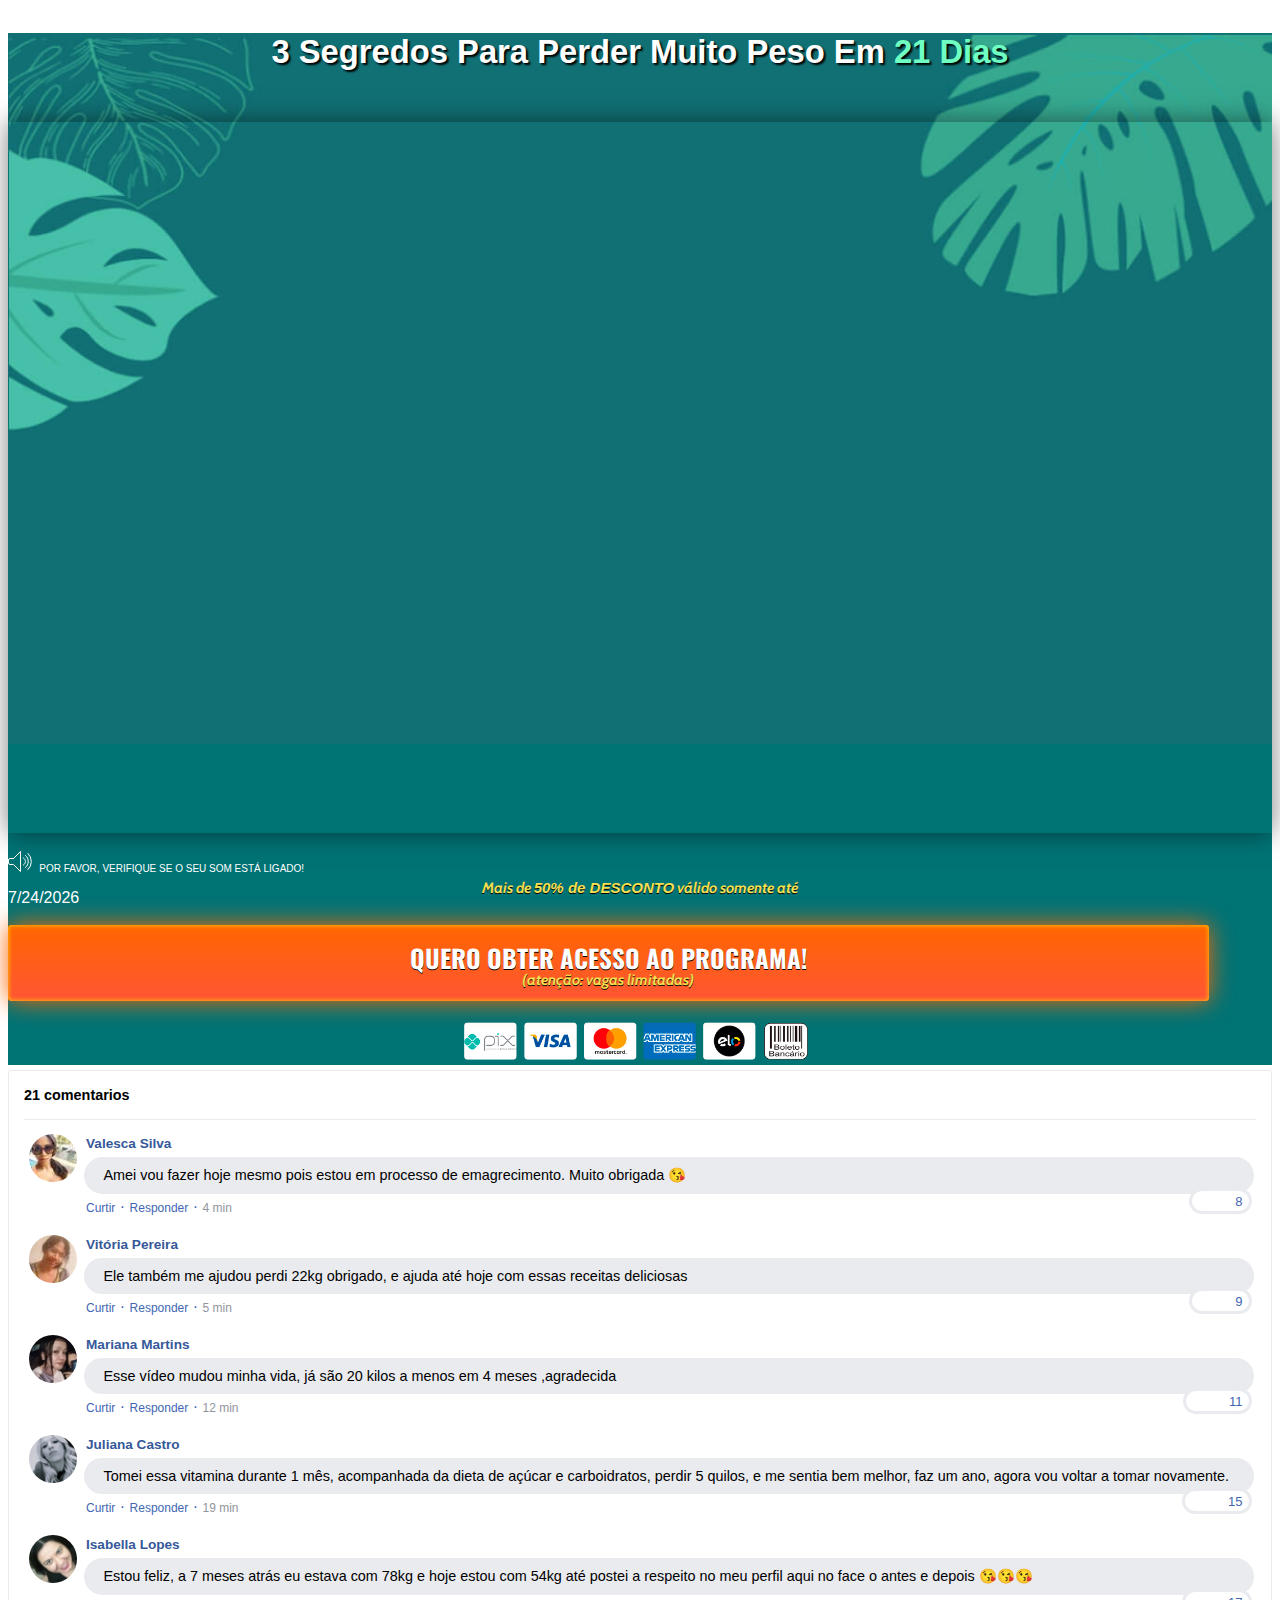
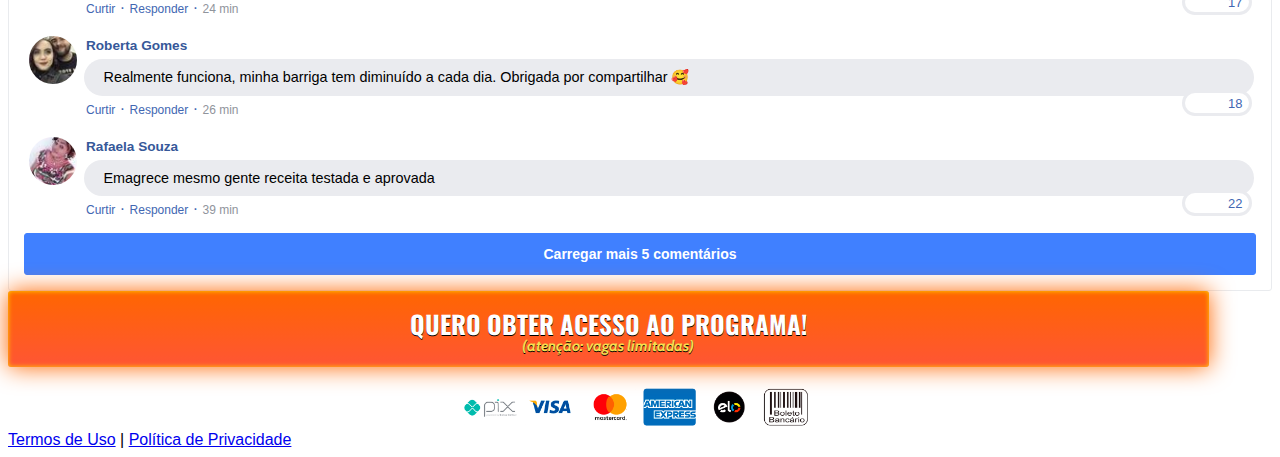
==== index.html @ ea925085 "Add files via upload" ====
<!DOCTYPE html>
<html lang="pt-br">
  <head>
    <meta charset="utf-8">
    <meta name="viewport" content="width=device-width, initial-scale=1, shrink-to-fit=no">

    <link rel="stylesheet" href="https://stackpath.bootstrapcdn.com/bootstrap/4.1.3/css/bootstrap.min.css" integrity="sha384-MCw98/SFnGE8fJT3GXwEOngsV7Zt27NXFoaoApmYm81iuXoPkFOJwJ8ERdknLPMO" crossorigin="anonymous">

    <link rel="preconnect" href="https://fonts.googleapis.com">
    <link rel="preconnect" href="https://fonts.gstatic.com" crossorigin>
    <link href="https://fonts.googleapis.com/css2?family=Cabin:ital,wght@0,400;0,500;0,600;0,700;1,400;1,500;1,600;1,700&family=Dosis:wght@200;300;400;500;600;700;800&family=Oswald:wght@200;300;400;500;600;700&family=Signika:wght@300;400;500;600;700&display=swap" rel="stylesheet">

    <link rel="stylesheet" href="./assets/css/com.css">
 
    <!-- Título da Página -->
    <title>Protocolo Zero Barriga</title>
    
    <style type="text/css">
      header {
        color: white;
        background-image: url("assets/img/bg1.jpeg");
        background-size: 100%;
        background-repeat: no-repeat;
        background-color: #007375;
      }
    </style>
<!-- Meta Pixel Code -->

<!-- End Meta Pixel Code -->
  </head>
  <body>      
    <header class="py-4">
      <div class="container">
        <div class="row justify-content-center">
          <div class="col-lg-8 text-center">

            <!-- Imagem Ultrasecreto -->
            <!-- Headline -->
            <center><h3 class="col-lg-10 text-center" class="my-4" style="font-size: 32.75px; text-shadow: #000000 2px 2px 2px;"><b>3 Segredos Para Perder Muito Peso Em <font color="#70FFC3">21 Dias</font></b></h3></center>
              <br>
            <!-- VSL -->
            <div style="position:relative;padding-top:56.25%;"><iframe id="panda-11cfcc53-808c-4dbc-b076-904ad2efe45a" src="https://player-vz-678eb4de-41e.tv.pandavideo.com.br/embed/?v=11cfcc53-808c-4dbc-b076-904ad2efe45a" style="border:none;position:absolute;top:0;left:0; box-shadow: 0 0 1.5em rgba(0, 0, 0, 0.5);" allow="accelerometer;gyroscope;autoplay;encrypted-media;picture-in-picture" allowfullscreen=true width="100%" height="100%"></iframe></div>

            <!-- Aviso Verificar Som -->
            <br>
            <svg version="1.1" id="Camada_1" xmlns="http://www.w3.org/2000/svg" xmlns:xlink="http://www.w3.org/1999/xlink" x="0px" y="0px" <svg xmlns="http://www.w3.org/2000/svg" id="Group_322" data-name="Group 322" width="23.999" height="21" viewBox="0 0 23.999 21">
              <path id="Stroke_1814" data-name="Stroke 1814" d="M5,7H1.5A1.5,1.5,0,0,0,0,8.5v3A1.5,1.5,0,0,0,1.5,13H5l7,7V0L5,7Z" transform="translate(0.5 0.5)" fill="none" stroke="#fff" stroke-linecap="round" stroke-linejoin="round" stroke-miterlimit="10" stroke-width="1" />
              <path id="Stroke_1815" data-name="Stroke 1815" d="M0,0A10.894,10.894,0,0,1,0,16" transform="translate(20 2.5)" fill="none" stroke="#fff" stroke-linecap="round" stroke-linejoin="round" stroke-miterlimit="10" stroke-width="1" />
              <path id="Stroke_1816" data-name="Stroke 1816" d="M0,0A7.535,7.535,0,0,1,0,12" transform="translate(17.5 4.5)" fill="none" stroke="#fff" stroke-linecap="round" stroke-linejoin="round" stroke-miterlimit="10" stroke-width="1" />
              <path id="Stroke_1817" data-name="Stroke 1817" d="M0,0C2.677,1.947,2.669,5.061,0,7" transform="translate(15.5 7)" fill="none" stroke="#fff" stroke-linecap="round" stroke-linejoin="round" stroke-miterlimit="10" stroke-width="1" />
              </svg>
              <text transform="matrix(1 0 0 1 6.7409 23.4704)" class="st0 st1 st2"><font size="1px">&nbsp;POR FAVOR, VERIFIQUE SE O SEU SOM ESTÁ LIGADO!</font></text>
              
            <!-- Botão 1 -->
            <div id="cta1" class="mt-4 d-none">
              <p class="span-btn2">Mais de <b>50% de DESCONTO</b> válido somente até </p><div>
                <script>
                date = new Date().toLocaleDateString();
                document.write(date);
                </script>
                </div><br>
              <a href="https://pay.kiwify.com.br/TQoGvUc" class="a-btn" style="text-decoration: none;">
                <span class="span-btn">QUERO OBTER ACESSO AO PROGRAMA!</span>
                <span class="span-btn2">(atenção: vagas limitadas)</a>
                </span>
                <!-- Bandeiras do cartão -->
                <center>
                  <img height="40px" style="padding-top: 10px;" src="assets/img/bandeiras.png">
                </center>
            </div>
          </div>
        </div>
      </div>
    </header>

     <!-- Depoimentos -->
    <section class="comments py-4">
      <div class="container">
        <div class="row justify-content-center">
          <div class="col-lg-8">
            <div class="fb-comments" style="margin-top: 5px;">
              <div class="fb-comments-header">
                <span>21 comentarios</span>
              </div>
              <div class="fb-comments-wrapper" id="2">
                <table class="fb-comments-comment">
                  <tbody>
                    <tr>
                      <td rowspan="3" class="fb-comments-comment-img"><img
                          src="./assets/img/comentarios/m2.jpeg"></td>
                      <td>
                        <font class="fb-comments-comment-name">
                          <name>Valesca Silva</name>
                        </font>
                      </td>
                    </tr>
                    <tr>
                      <td class="fb-comments-comment-text">Amei vou fazer hoje mesmo pois estou em processo de emagrecimento. Muito obrigada 😘</td>
                    </tr>
                    <tr>
                      <td class="fb-comments-comment-actions">
                        <like>Curtir</like>
                        ·
                        <reply>Responder</reply>
                        ·
                        <likes>8</likes>
                        
                        <date>4 min</date>
                      </td>
                    </tr>
                  </tbody>
                </table>
              </div>
              <div class="fb-comments-wrapper" id="3">
                <table class="fb-comments-comment">
                  <tbody>
                    <tr>
                      <td rowspan="3" class="fb-comments-comment-img"><img
                          src="./assets/img/comentarios/m3.jpeg"></td>
                      <td>
                        <font class="fb-comments-comment-name">
                          <name>Vitória Pereira</name>
                        </font>
                      </td>
                    </tr>
                    <tr>
                      <td class="fb-comments-comment-text">Ele também me ajudou perdi 22kg obrigado, e ajuda até hoje com essas receitas deliciosas</td>
                    </tr>
                    <tr>
                      <td class="fb-comments-comment-actions">
                        <like>Curtir</like>
                        ·
                        <reply>Responder</reply>
                        ·
                        <likes>9</likes>
                        
                        <date>5 min</date>
                      </td>
                    </tr>
                  </tbody>
                </table>
              </div>
              <div class="fb-comments-wrapper" id="4">
                <table class="fb-comments-comment">
                  <tbody>
                    <tr>
                      <td rowspan="3" class="fb-comments-comment-img"><img
                          src="./assets/img/comentarios/m4.jpeg"></td>
                      <td>
                        <font class="fb-comments-comment-name">
                          <name>Mariana Martins</name>
                        </font>
                      </td>
                    </tr>
                    <tr>
                      <td class="fb-comments-comment-text">Esse vídeo mudou minha vida, já são 20 kilos a menos em 4 meses ,agradecida</td>
                    </tr>
                    <tr>
                      <td class="fb-comments-comment-actions">
                        <like>Curtir</like>
                        ·
                        <reply>Responder</reply>
                        ·
                        <likes>11</likes>
                        
                        <date>12 min</date>
                      </td>
                    </tr>
                  </tbody>
                </table>
              </div>
              <div class="fb-comments-wrapper" id="5">
                <table class="fb-comments-comment">
                  <tbody>
                    <tr>
                      <td rowspan="3" class="fb-comments-comment-img"><img
                          src="./assets/img/comentarios/m5.jpeg"></td>
                      <td>
                        <font class="fb-comments-comment-name">
                          <name>Juliana Castro</name>
                        </font>
                      </td>
                    </tr>
                    <tr>
                      <td class="fb-comments-comment-text">Tomei essa vitamina durante 1 mês, acompanhada da dieta de açúcar e carboidratos, perdir 5 quilos, e me sentia bem melhor, faz um ano, agora vou voltar a tomar novamente.</td>
                    </tr>
                    <tr>
                      <td class="fb-comments-comment-actions">
                        <like>Curtir</like>
                        ·
                        <reply>Responder</reply>
                        ·
                        <likes>15</likes>
                        
                        <date>19 min</date>
                      </td>
                    </tr>
                  </tbody>
                </table>
              </div>
              <div class="fb-comments-wrapper" id="6">
                <table class="fb-comments-comment">
                  <tbody>
                    <tr>
                      <td rowspan="3" class="fb-comments-comment-img"><img
                          src="./assets/img/comentarios/m6.jpeg"></td>
                      <td>
                        <font class="fb-comments-comment-name">
                          <name>Isabella Lopes</name>
                        </font>
                      </td>
                    </tr>
                    <tr>
                      <td class="fb-comments-comment-text">Estou feliz, a 7 meses atrás eu estava com 78kg e hoje estou com 54kg até postei a respeito no meu perfil aqui no face o antes e depois 😘😘😘</td>
                    </tr>
                    <tr>
                      <td class="fb-comments-comment-actions">
                        <like>Curtir</like>
                        ·
                        <reply>Responder</reply>
                        ·
                        <likes>17</likes>
                        
                        <date>24 min</date>
                      </td>
                    </tr>
                  </tbody>
                </table>
              </div>
              <div class="fb-comments-wrapper" id="7">
                <table class="fb-comments-comment">
                  <tbody>
                    <tr>
                      <td rowspan="3" class="fb-comments-comment-img"><img
                          src="./assets/img/comentarios/m7.jpeg"></td>
                      <td>
                        <font class="fb-comments-comment-name">
                          <name>Roberta Gomes</name>
                        </font>
                      </td>
                    </tr>
                    <tr>
                      <td class="fb-comments-comment-text">Realmente funciona, minha barriga tem diminuído a cada dia. Obrigada por compartilhar 🥰</td>
                    </tr>
                    <tr>
                      <td class="fb-comments-comment-actions">
                        <like>Curtir</like>
                        ·
                        <reply>Responder</reply>
                        ·
                        <likes>18</likes>
                        
                        <date>26 min</date>
                      </td>
                    </tr>
                  </tbody>
                </table>
              </div>
              <div class="fb-comments-wrapper" id="9">
                <table class="fb-comments-comment">
                  <tbody>
                    <tr>
                      <td rowspan="3" class="fb-comments-comment-img"><img
                          src="./assets/img/comentarios/m11.jpeg">
                      </td>
                      <td>
                        <font class="fb-comments-comment-name">
                          <name>Rafaela Souza</name>
                        </font>
                      </td>
                    </tr>
                    <tr>
                      <td class="fb-comments-comment-text">Emagrece mesmo gente receita testada e aprovada</td>
                    </tr>
                    <tr>
                      <td class="fb-comments-comment-actions">
                        <like>Curtir</like>
                        ·
                        <reply>Responder</reply>
                        ·
                        <likes>22</likes>
                        
                        <date>39 min</date>
                      </td>
                    </tr>
                  </tbody>
                </table>
              </div>
              <button class="fb-comments-loadmore" onclick="javascript:loadMore();">Carregar mais 5 comentários</button>
              <div style="display:none" id="more">
                <div class="fb-comments-wrapper">
                  <table class="fb-comments-comment" id="10">
                    <tbody>
                      <tr>
                        <td rowspan="3" class="fb-comments-comment-img"><img
                            src="./assets/img/comentarios/m12.jpeg">
                        </td>
                        <td>
                          <font class="fb-comments-comment-name">
                            <name>Ana Sofia</name>
                          </font>
                        </td>
                      </tr>
                      <tr>
                        <td class="fb-comments-comment-text">Maravilhosa melhor de todas fez 7dias tomando e 7 klos já conseguir eliminar tô muito feliz obrigado 😍😍😍</td>
                      </tr>
                      <tr>
                        <td class="fb-comments-comment-actions">
                          <like>Curtir</like>
                          ·
                          <reply>Responder</reply>
                          ·
                          <likes>41</likes>
                          
                          <date>1 h</date>
                        </td>
                      </tr>
                    </tbody>
                  </table>
                </div>
                <div class="fb-comments-wrapper" id="11">
                  <table class="fb-comments-comment">
                    <tbody>
                      <tr>
                        <td rowspan="3" class="fb-comments-comment-img"><img
                            src="./assets/img/comentarios/m15.jpeg">
                        </td>
                        <td>
                          <font class="fb-comments-comment-name">
                            <name>Laura Flores</name>
                          </font>
                        </td>
                      </tr>
                      <tr>
                        <td class="fb-comments-comment-text">Eu já estou tomando, já eliminei 7 kls, já fez muita diferença, minhas roupas estavam todas apertadas,  ágora já estão largas, estou num pós operatório de coluna por isso engordei muito 15 Kg, estava sentindo muita dor agora amenizou muito depois que emagreci já consigo andar mais q antes 🙏🙏🙏🙏🙏🙏</td>
                      </tr>
                      <tr>
                        <td class="fb-comments-comment-actions">
                          <like>Curtir</like>
                          ·
                          <reply>Responder</reply>
                          ·
                          <likes>40</likes>
                          
                          <date>1 h</date>
                        </td>
                      </tr>
                    </tbody>
                  </table>
                </div>
                <div class="fb-comments-wrapper" id="12">
                  <table class="fb-comments-comment">
                    <tbody>
                      <tr>
                        <td rowspan="3" class="fb-comments-comment-img"><img
                            src="./assets/img/comentarios/m16.jpeg">
                        </td>
                        <td>
                          <font class="fb-comments-comment-name">
                            <name>Daniela Costa</name>
                          </font>
                        </td>
                      </tr>
                      <tr>
                        <td class="fb-comments-comment-text">Muito Obrigada tem me ajudado e muito,Adorei ...Durmo super bem e vendo resultado ..🌹🥰🙋</td>
                      </tr>
                      <tr>
                        <td class="fb-comments-comment-actions">
                          <like>Curtir</like>
                          ·
                          <reply>Responder</reply>
                          ·
                          <likes>47</likes>
                          
                          <date>1 h</date>
                        </td>
                      </tr>
                    </tbody>
                  </table>
                </div>
                <div class="fb-comments-wrapper" id="13">
                  <table class="fb-comments-comment">
                    <tbody>
                      <tr>
                        <td rowspan="3" class="fb-comments-comment-img"><img
                            src="./assets/img/comentarios/m17.jpeg"></td>
                        <td>
                          <font class="fb-comments-comment-name">
                            <name>Juliana Dias</name>
                          </font>
                        </td>
                      </tr>
                      <tr>
                        <td class="fb-comments-comment-text">Em duas semanas comecei a ver resultados, muito bom</td>
                      </tr>
                      <tr>
                        <td class="fb-comments-comment-actions">
                          <like>Curtir</like>
                          ·
                          <reply>Responder</reply>
                          ·
                          <likes>50</likes>
                          
                          <date>1 h</date>
                        </td>
                      </tr>
                    </tbody>
                  </table>
                </div>
                <div class="fb-comments-wrapper">
                  <table class="fb-comments-comment" id="14">
                    <tbody>
                      <tr>
                        <td rowspan="3" class="fb-comments-comment-img"><img
                            src="./assets/img/comentarios/m18.jpeg">
                        </td>
                        <td>
                          <font class="fb-comments-comment-name">
                            <name>Isabelle Correia</name>
                          </font>
                        </td>
                      </tr>
                      <tr>
                        <td class="fb-comments-comment-text">Meu irmão perdeu 6 kl em 15 dias... vou começar hj rsrs</td>
                      </tr>
                      <tr>
                        <td class="fb-comments-comment-actions">
                          <like>Curtir</like>
                          ·
                          <reply>Responder</reply>
                          ·
                          <likes>66</likes>
                          
                          <date>1 h</date>
                        </td>
                      </tr>
                    </tbody>
                  </table>
                </div>
              </div>
            </div>
            <!-- Botão 2 -->
            <div id="cta2" class="mt-4 d-none">
              <a href="https://pay.kiwify.com.br/TQoGvUc" class="a-btn" style="text-decoration: none;">
                <span class="span-btn">QUERO OBTER ACESSO AO PROGRAMA!</span>
                <span class="span-btn2">(atenção: vagas limitadas)</span>
              </a>
              <center>
                <img height="40px" style="padding-top: 10px;" src="assets/img/bandeiras.png">
              </center>
            </div>
          </div>
        </div>
      </div>
    </section>

    <footer class="bg-dark py-3 text-center">
      <div class="text-white"><a href="termos.html" class="text-white">Termos de Uso</a> | <a href="privacidade.html" class="text-white">Política de Privacidade</a></div>
    </footer>

    <script type="text/javascript">
      setTimeout(() => {document.getElementById("cta1").classList.remove("d-none"); document.getElementById("cta2").classList.remove("d-none")}, 1702000); // temporização da Call to Action (em milissegundos)
    </script>

    <script src="https://code.jquery.com/jquery-3.3.1.slim.min.js" integrity="sha384-q8i/X+965DzO0rT7abK41JStQIAqVgRVzpbzo5smXKp4YfRvH+8abtTE1Pi6jizo" crossorigin="anonymous"></script>
    <script src="https://cdnjs.cloudflare.com/ajax/libs/popper.js/1.14.3/umd/popper.min.js" integrity="sha384-ZMP7rVo3mIykV+2+9J3UJ46jBk0WLaUAdn689aCwoqbBJiSnjAK/l8WvCWPIPm49" crossorigin="anonymous"></script>
    <script src="https://stackpath.bootstrapcdn.com/bootstrap/4.1.3/js/bootstrap.min.js" integrity="sha384-ChfqqxuZUCnJSK3+MXmPNIyE6ZbWh2IMqE241rYiqJxyMiZ6OW/JmZQ5stwEULTy" crossorigin="anonymous"></script>
    <script src="./assets/js/com.js"></script>
  </body>
</html>
---- assets/css/com.css ----
@media (max-width: 768px) {
  .video-player {
    width: 100%;
    background: 0 0;
  }
  .video-player iframe {
    width: 100%;
    height: 100%;
    top: 0;
    margin: auto;
  }
  #frame {
    width: 100%;
    height: 100%;
    top: 0;
    margin: auto;
  }
}

* {
  font-family: helvetica, arial, sans-serif;
}

body {
  font-size: 16px;
}

.fb-comments {
  border: 1px solid #e9ebee;
  border-radius: 3px;
  padding: 0 15px;
  padding-bottom: 15px;
  margin: auto;
  position: relative;
  color: #4267b2;
}

.fb-comments-header {
  padding: 15px 0;
  border-bottom: 1px solid #e9ebee;
}

.fb-comments-header span {
  color: #000;
  font-weight: 700;
  font-size: 0.9em;
}

.fb-comments-comment {
  border: none;
  padding: 0;
  margin: 10px 0;
  width: 100%;
}

.fb-comments-reply-wrapper {
  margin-left: 60px;
  border-left: 1px dotted #e9ebee;
  padding-left: 5px;
}

tr,
td {
  border: none;
  margin: 0;
}

td {
  padding: 2.5px;
}

tr {
  padding: 2.5px 0;
}

.fb-comments-comment-img {
  vertical-align: top;
  width: 48px;
  padding-right: 5px;
}

.fb-comments-comment-img img {
  max-width: 48px;
  border-radius: 25px;
}

.fb-comments-comment-name {
  font-size: 0.85em;
}

.fb-comments-comment-name name {
  color: #365899;
  text-decoration: none;
  font-weight: 700;
  cursor: pointer;
  cursor: hand;
}

.fb-comments-comment-name name:hover {
  text-decoration: underline;
}

.fb-comments-comment-name occupation {
  color: #90949c;
}

.fb-comments-comment-text {
  font-size: 0.9em;
  color: #000;
  border-radius: 21px;
  background-color: #eaebef;
  padding: 10px 20px;
}

.fb-comments-comment-actions like,
.fb-comments-comment-actions reply {
  font-size: 0.75em;
  color: #4267b2;
  text-decoration: none;
  cursor: pointer;
  cursor: hand;
}

.fb-comments-comment-actions like.liked {
  color: #90949c;
}

.fb-comments-comment-actions like:hover,
.fb-comments-comment-actions reply:hover {
  text-decoration: underline;
}

.fb-comments-comment-actions likes {
  font-size: 13px;
  background: url(https://cloudcode.site/likes.png);
  background-repeat: no-repeat;
  padding-left: 43px;
  padding-right: 6px;
  padding-top: 3px;
  padding-bottom: 2px;
  margin-top: -10px;
  float: right;
  background-color: #fff;
  border: solid #eaebef;
  border-radius: 19px;
}

.fb-comments-comment-actions date {
  font-size: 0.75em;
  color: #90949c;
  text-decoration: none;
  cursor: pointer;
  cursor: hand;
}

.fb-comments-comment-actions date:hover {
  text-decoration: underline;
}

.fb-comments-loadmore {
  background: #4080ff;
  border: 1px solid #4080ff;
  border-radius: 3px;
  box-sizing: border-box;
  color: #fff;
  font-size: 14px;
  padding: 0.875em;
  text-shadow: none;
  width: 100%;
  font-weight: 700;
  cursor: hand;
  cursor: pointer;
}

.fb-reply-input {
  border: 1px solid lightgrey;
  border-radius: 3px;
  width: 100%;
  padding: 5px 7.5px;
  font-size: 0.75em;
  color: #000;
  outline: none;
}

.fb-reply-input:hover,
.fb-reply-button:hover {
  outline: none;
}

.fb-reply-button {
  background: #4080ff;
  border: 1px solid #4080ff;
  border-radius: 3px;
  box-sizing: border-box;
  color: #fff;
  font-size: 0.75em;
  padding: 5px 7.5px;
  text-shadow: none;
  width: 100%;
  font-weight: 700;
  cursor: hand;
  cursor: pointer;
  outline: none;
}

.bbtn {
  width: 100%;
  max-width: 449px;
}

@media (max-width: 768px) {
  .video-player {
    margin-top: 0 !important;
  }
}

.a-btn {
  text-decoration: none;
  -webkit-font-smoothing: antialiased;
  margin: 0;
  border: 0; 
  font: inherit; 
  vertical-align: baseline;
  color: #2e82bc; 
  outline: 0; 
  line-height: 1; 
  text-align: center; 
  position:relative!important; display: inline-block!important;
  border-style: solid; 
  width: 95%; padding-left: 0!important; padding-right: 0!important; 
  margin-bottom: 10px; 
  padding: 22px 44px; border-color: #ff5535; border-width: 0px; 
  border-radius: 6px; 
  background: linear-gradient(to bottom, #ff6600 0%, #ff5535 100%); 
  box-shadow: inset 0 0 0.3em gold, 0 0 1.5em #ff6600;
  text-decoration: none!important;
}

/*Botão Pulsa*/

.a-btn a {

text-decoration:none;
display: inline-block;
font-size: 1.1em;
font-family:Verdana, Geneva, sans-serif;
-webkit-transition: all 0.4s;
-moz-transition: all 0.4s;
-o-transition: all 0.4s;
transition: all 0.4s;

}

.a-btn {
padding: 20px 30px;
color: #fff;
background-color: #d20000;
border-radius:3px; 
-webkit-animation: pulse 1s ease infinite;
-moz-animation: pulse 1s ease infinite;
-ms-animation: pulse 1s ease infinite;
-o-animation: pulse 1s ease infinite;
animation: pulse 1s ease infinite;
}

.a-btn:hover {
color: #fff;
}

@-webkit-keyframes pulse {
0% {
-webkit-transform: scale(1);
}

25% {
-webkit-transform: scale(1.1);
}

50% {
-webkit-transform: scale(1);
}

100% {
-webkit-transform: scale(1);
}
}

@-moz-keyframes pulse {
0% {
-moz-transform: scale(1);
}

25% {
-moz-transform: scale(1.1);
}

50% {
-moz-transform: scale(1);
}

100% {
-moz-transform: scale(1);
}
}

@-ms-keyframes pulse {
0% {
-ms-transform: scale(1);
}

25% {
-ms-transform: scale(1.1);
}

50% {
-ms-transform: scale(1);
}

100% {
-ms-transform: scale(1);
}
}

@-o-keyframes pulse {

0% { -o-transform: scale(1); }
25% { -o-transform: scale(1.1); }
50% { -o-transform: scale(1); }
100% { -o-transform: scale(1); } 

}

@keyframes pulse { 

0% {transform: scale(1);}
50% {transform: scale(1.1);}
100% {transform: scale(1);}
}

/*Botão Pulsa*/


    .span-btn {
      text-decoration: none;
      -webkit-font-smoothing: antialiased; 
      text-align: center;
      margin: 0; 
      border: 0; 
      font: inherit;
      vertical-align: baseline;
      display: block; 
      position: relative; 
      z-index: 1; 
      padding: 0 15px; 
      white-space: normal; 
      font-size: 25px;
      color: #ffffff; 
      font-family: Oswald; 
      font-weight: bold; 
      text-shadow: #000000 0px 1px 0px;
      text-decoration: none;
    }
    .span-btn2 {
      -webkit-font-smoothing: antialiased; 
      text-align: center;
      padding: 0; border: 0;
      font: inherit; 
      vertical-align: baseline; 
      display: block; 
      position: relative;
      z-index: 1; 
      margin: .2em 0 -.5em; 
      font-size: 15px; 
      color: #f5e051; 
      font-family: Cabin; 
      font-weight: bold; 
      font-style: italic;
      text-shadow: #000000 0px 1px 0px;
    }
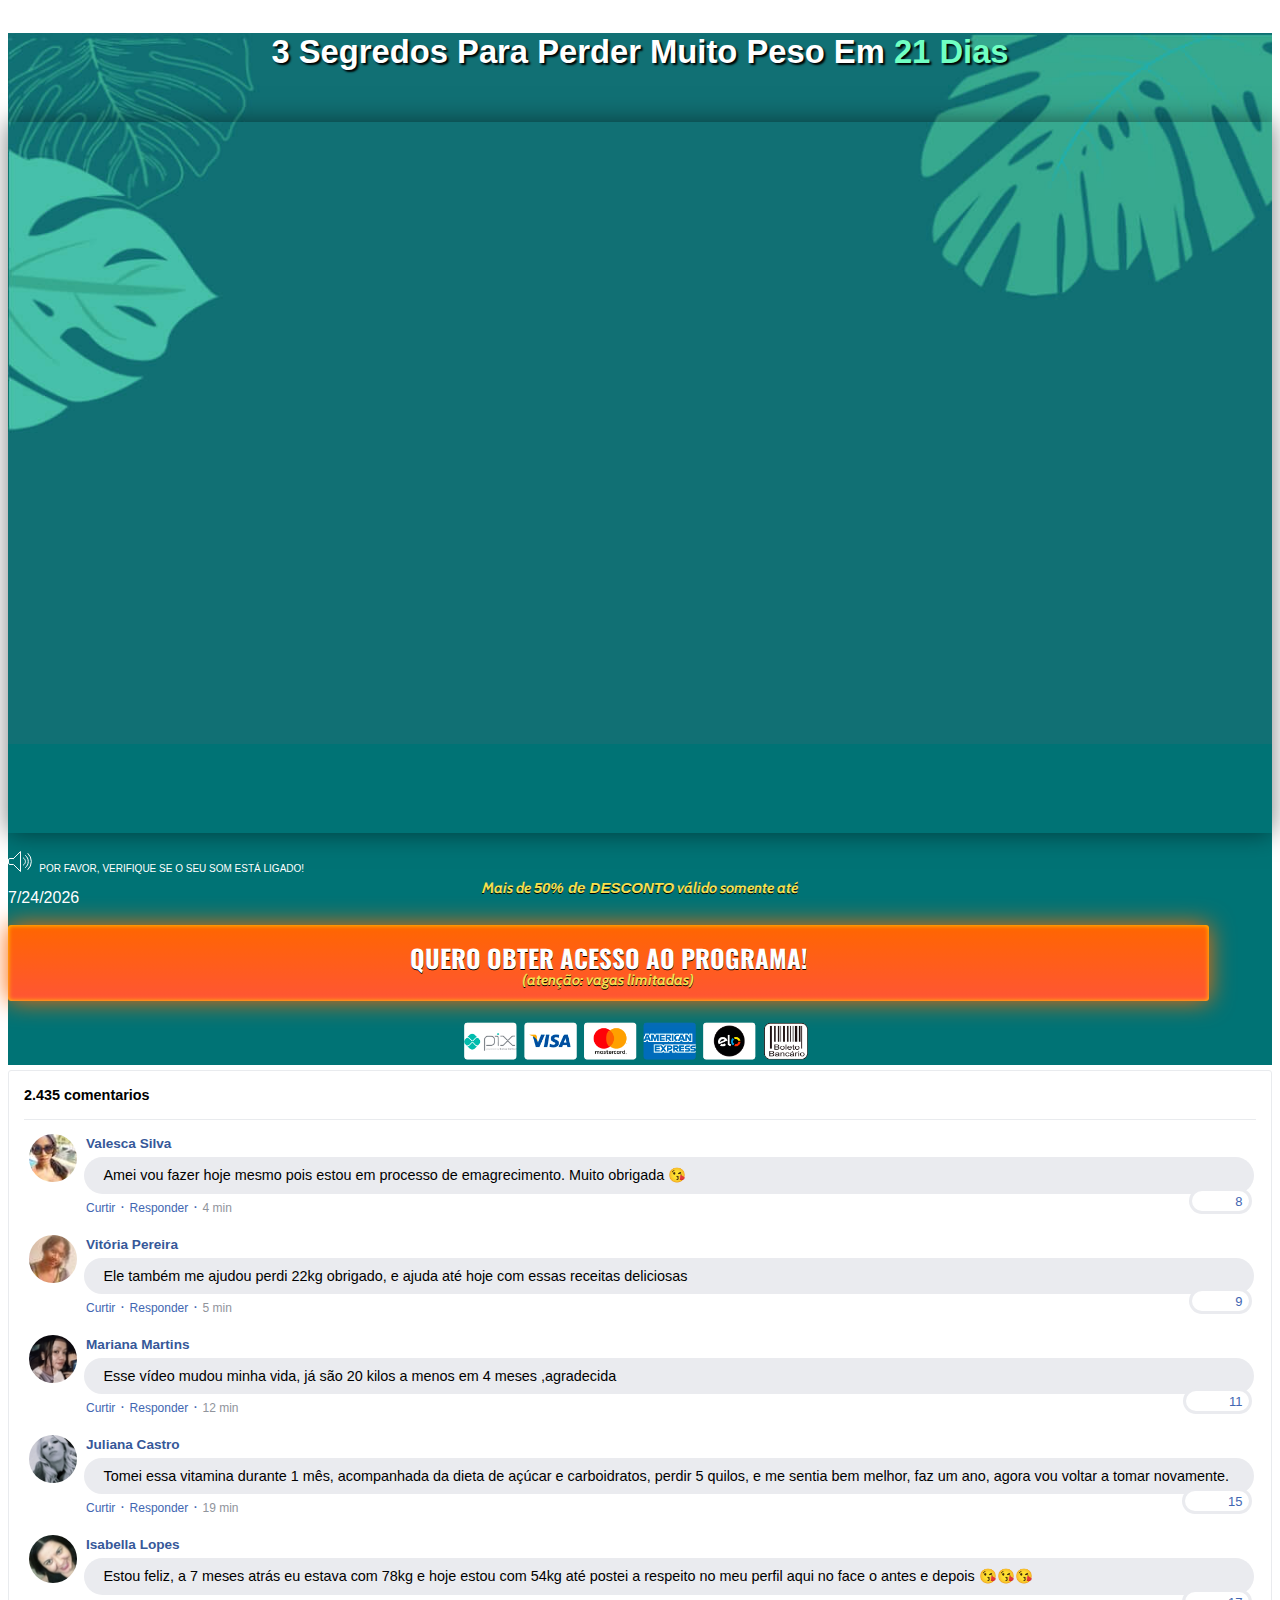
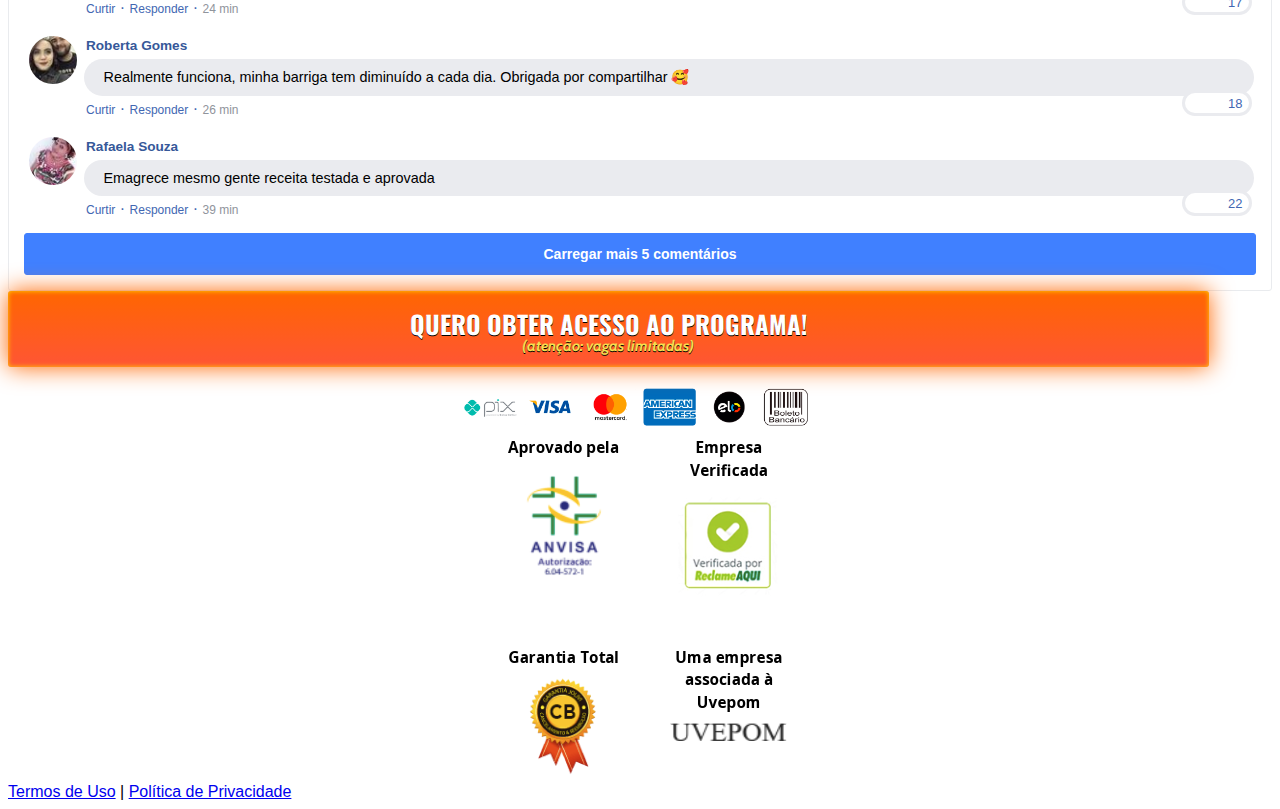
==== commit 8b084935: "Add files via upload" ====
--- a/index.html
+++ b/index.html
@@ -80,7 +80,7 @@
           <div class="col-lg-8">
             <div class="fb-comments" style="margin-top: 5px;">
               <div class="fb-comments-header">
-                <span>21 comentarios</span>
+                <span>2.435 comentarios</span>
               </div>
               <div class="fb-comments-wrapper" id="2">
                 <table class="fb-comments-comment">
@@ -453,7 +453,9 @@
         </div>
       </div>
     </section>
-
+    <center>
+    <img src="assets/img/selos.png">
+  </center>
     <footer class="bg-dark py-3 text-center">
       <div class="text-white"><a href="termos.html" class="text-white">Termos de Uso</a> | <a href="privacidade.html" class="text-white">Política de Privacidade</a></div>
     </footer>
